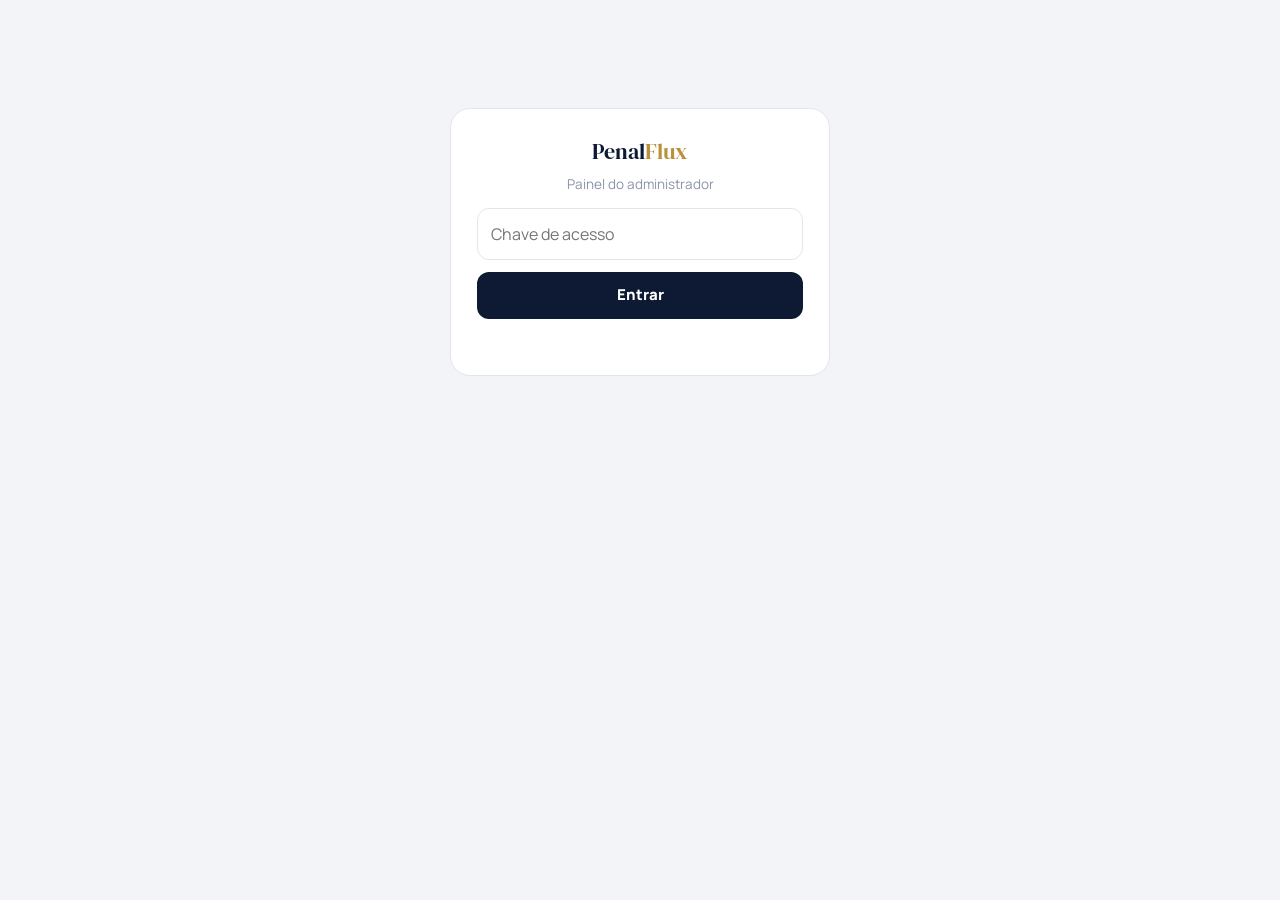
==== admin/index.html @ a177a685 "Painel do admin (/admin/): clientes, atividade no app, funil dos quizzes e webhooks Co-Authored-By: " ====
<!DOCTYPE html>
<html lang="pt-BR">
<head>
<meta charset="UTF-8">
<meta name="viewport" content="width=device-width, initial-scale=1">
<title>Painel · PenalFlux</title>
<meta name="robots" content="noindex, nofollow">
<link rel="preconnect" href="https://fonts.googleapis.com"><link rel="preconnect" href="https://fonts.gstatic.com" crossorigin>
<link href="https://fonts.googleapis.com/css2?family=DM+Serif+Display&family=Manrope:wght@400;500;700;800&display=swap" rel="stylesheet">
<style>
:root{--navy:#0E1A33;--gold:#B8913A;--gold2:#D6B467;--goldbg:#F7F0DE;--wine:#7B1E2B;--winebg:#F6E8EA;--bg:#F3F4F7;--ink:#0E1A33;--ink2:#4E5A73;--ink3:#8A93A8;--line:#E2E5EC;--green:#1E7F5C;--greenbg:#E4F2EC;--amber:#9A6A00;--amberbg:#FFF4D6;--serif:'DM Serif Display',Georgia,serif}
*{box-sizing:border-box;margin:0;padding:0}
body{font-family:Manrope,system-ui,sans-serif;color:var(--ink);background:var(--bg);font-size:15px;line-height:1.5;-webkit-font-smoothing:antialiased}
button,input,select{font:inherit;color:inherit}
button{cursor:pointer;border:0;background:none}
.top{background:var(--navy);color:#fff;padding:12px 20px;position:sticky;top:0;z-index:10}
.top .in{max-width:1200px;margin:0 auto;display:flex;align-items:center;gap:16px;flex-wrap:wrap}
.brand{font-family:var(--serif);font-size:22px}.brand span{color:var(--gold2)}
.tabs{display:flex;gap:4px;margin-left:12px}
.tabs button{padding:8px 14px;border-radius:10px;font-weight:700;color:#AEB8CF}
.tabs button.on{background:rgba(214,180,103,.16);color:var(--gold2)}
.out{margin-left:auto;color:#AEB8CF;font-size:13px;font-weight:700}
.wrap{max-width:1200px;margin:0 auto;padding:22px 20px 60px}
h1{font-family:var(--serif);font-weight:400;font-size:30px}
.sub{color:var(--ink3);font-size:13.5px;margin-top:2px}
.bar{display:flex;gap:10px;flex-wrap:wrap;align-items:center;margin-top:16px}
.chip{padding:7px 13px;border-radius:99px;border:1px solid var(--line);background:#fff;font-weight:700;font-size:13.5px}
.chip.on{background:var(--navy);border-color:var(--navy);color:#fff}
.inp{padding:9px 12px;border-radius:10px;border:1px solid var(--line);background:#fff;min-width:220px}
.kpis{display:grid;grid-template-columns:repeat(auto-fit,minmax(170px,1fr));gap:12px;margin-top:16px}
.kpi{background:#fff;border-radius:16px;padding:14px 16px;border:1px solid var(--line)}
.kpi b{display:block;font-family:var(--serif);font-weight:400;font-size:32px;line-height:1.1}
.kpi span{font-size:13px;color:var(--ink2);font-weight:700}
.kpi small{display:block;font-size:12px;color:var(--ink3);margin-top:2px}
.kpi.alert{border-color:#E9C7CC;background:var(--winebg)}.kpi.alert b{color:var(--wine)}
.card{background:#fff;border-radius:16px;border:1px solid var(--line);margin-top:16px;overflow:hidden}
.card h2{font-size:16px;font-weight:800;padding:14px 16px 0}
.card .h2s{font-size:13px;color:var(--ink3);padding:0 16px}
table{width:100%;border-collapse:collapse}
th{text-align:left;font-size:12px;text-transform:uppercase;letter-spacing:.05em;color:var(--ink3);font-weight:800;padding:10px 12px;border-bottom:1px solid var(--line);white-space:nowrap}
td{padding:10px 12px;border-bottom:1px solid var(--line);vertical-align:top;font-size:14px}
tr:last-child td{border-bottom:0}
tbody tr.click{cursor:pointer}tbody tr.click:hover{background:#FAFBFC}
.tw{overflow-x:auto}
.mut{color:var(--ink3);font-size:12.5px}
.tag{display:inline-block;font-size:11.5px;font-weight:800;padding:2px 8px;border-radius:99px;background:var(--bg);color:var(--ink2);margin:1px 2px 1px 0;white-space:nowrap}
.tag.g{background:var(--greenbg);color:var(--green)}.tag.r{background:var(--winebg);color:var(--wine)}.tag.y{background:var(--amberbg);color:var(--amber)}.tag.n{background:var(--goldbg);color:#8E6C24}
.empty{padding:28px 16px;text-align:center;color:var(--ink3)}
/* funil */
.fun{padding:12px 16px 16px;display:grid;gap:6px}
.frow{display:grid;grid-template-columns:200px 1fr 120px;gap:12px;align-items:center}
.frow .lb{font-weight:700;font-size:13.5px}
.frow .lb small{display:block;font-weight:500;color:var(--ink3);font-size:12px}
.track{height:26px;background:var(--bg);border-radius:8px;overflow:hidden;position:relative}
.track i{display:block;height:100%;background:linear-gradient(90deg,#1D3062,#3B5BA9);border-radius:8px;min-width:2px}
.track i.off{background:linear-gradient(90deg,#B8913A,#D6B467)}
.track em{position:absolute;left:10px;top:50%;transform:translateY(-50%);font-style:normal;font-weight:800;font-size:12.5px;color:#fff;text-shadow:0 1px 2px rgba(0,0,0,.4)}
.frow .nm{text-align:right;font-size:13px}
.frow .nm b{font-size:15px}
.drop{color:var(--wine);font-weight:800;font-size:12px}
.sep{font-size:12px;font-weight:800;text-transform:uppercase;letter-spacing:.06em;color:var(--gold);margin:10px 0 2px}
@media (max-width:700px){.frow{grid-template-columns:120px 1fr 74px}}
/* login */
.login{max-width:380px;margin:12vh auto;background:#fff;border-radius:20px;padding:26px;border:1px solid var(--line);text-align:center}
.login input{width:100%;margin-top:14px;padding:13px;border-radius:12px;border:1px solid var(--line);font-size:16px}
.btn{display:inline-flex;align-items:center;justify-content:center;padding:12px 20px;border-radius:12px;font-weight:800;background:var(--navy);color:#fff;width:100%;margin-top:12px}
.err{color:var(--wine);font-size:13.5px;margin-top:10px;min-height:20px}
/* gaveta */
.dr{position:fixed;inset:0;background:rgba(8,14,30,.5);display:none;z-index:30}
.dr.show{display:block}
.dr .pn{position:absolute;right:0;top:0;bottom:0;width:min(520px,100%);background:#fff;overflow:auto;padding:20px}
.tl{list-style:none;margin-top:10px}
.tl li{display:grid;grid-template-columns:120px 1fr;gap:10px;padding:8px 0;border-bottom:1px solid var(--line);font-size:13.5px}
.x{float:right;font-size:22px;line-height:1;color:var(--ink3)}
</style>
</head>
<body>
<div id="app"></div>
<script>
(function () {
  'use strict';
  var KEY = 'pf_admin_key', key = '';
  try { key = localStorage.getItem(KEY) || ''; } catch (e) {}
  var app = document.getElementById('app');
  var esc = function (s) { return String(s == null ? '' : s).replace(/[&<>"]/g, function (c) { return { '&': '&amp;', '<': '&lt;', '>': '&gt;', '"': '&quot;' }[c]; }); };
  var api = function (path) {
    return fetch('/api/admin/' + path, { headers: { 'x-pf-admin': key } }).then(function (r) { return r.json().then(function (j) { if (!r.ok) throw Object.assign(new Error(j.error || 'erro'), { status: r.status }); return j; }); });
  };
  var dt = function (s) { if (!s) return '—'; var d = new Date(s); return d.toLocaleDateString('pt-BR', { day: '2-digit', month: '2-digit' }) + ' ' + d.toLocaleTimeString('pt-BR', { hour: '2-digit', minute: '2-digit' }); };
  var ago = function (s) {
    if (!s) return '—'; var m = (Date.now() - new Date(s).getTime()) / 6e4;
    if (m < 2) return 'agora'; if (m < 60) return 'há ' + Math.round(m) + ' min'; var h = m / 60; if (h < 24) return 'há ' + Math.round(h) + ' h'; var d = h / 24; return 'há ' + Math.round(d) + (Math.round(d) === 1 ? ' dia' : ' dias');
  };
  var pct = function (a, b) { return b ? Math.round(a / b * 100) : 0; };
  var PROD = { basico: 'Básico', completo: 'Completo', todos: 'Leve Todos', especiais: 'Leis Especiais', verbos: 'Mapa dos Verbos', cpp: 'Processo Penal', banco: 'Banco de Questões', mini: 'Simulado Diário', audio: 'Áudios' };
  var KIND = { login: 'Entrou no app', app: 'Abriu o app', pdf: 'Baixou PDF', login_fail: 'Login falhou' };

  // ---------------- login ----------------
  function login(msg) {
    app.innerHTML = '<div class="login"><div class="brand" style="color:var(--navy)">Penal<span style="color:var(--gold)">Flux</span></div><p class="sub" style="margin-top:6px">Painel do administrador</p>' +
      '<input id="k" type="password" autocomplete="current-password" placeholder="Chave de acesso"><button class="btn" id="go">Entrar</button><div class="err" id="er">' + esc(msg || '') + '</div></div>';
    var go = function () {
      key = document.getElementById('k').value.trim(); if (!key) return;
      api('check').then(function () { try { localStorage.setItem(KEY, key); } catch (e) {} boot(); }).catch(function (e) { document.getElementById('er').textContent = e.message; });
    };
    document.getElementById('go').onclick = go;
    document.getElementById('k').onkeydown = function (e) { if (e.key === 'Enter') go(); };
  }

  // ---------------- casca ----------------
  var tab = 'clientes', C = null;
  function boot() {
    app.innerHTML = '<div class="top"><div class="in"><div class="brand">Penal<span>Flux</span> <span style="color:#AEB8CF;font-family:Manrope;font-size:13px;font-weight:700">painel</span></div>' +
      '<div class="tabs"><button data-t="clientes">Clientes</button><button data-t="funil">Funil do quiz</button><button data-t="vendas">Webhooks</button></div><button class="out" id="out">Sair</button></div></div><div class="wrap" id="main"></div>' +
      '<div class="dr" id="dr"><div class="pn" id="pn"></div></div>';
    document.querySelectorAll('[data-t]').forEach(function (b) { b.onclick = function () { tab = b.dataset.t; draw(); }; });
    document.getElementById('out').onclick = function () { try { localStorage.removeItem(KEY); } catch (e) {} key = ''; login(); };
    document.getElementById('dr').onclick = function (e) { if (e.target.id === 'dr') e.target.classList.remove('show'); };
    draw();
  }
  function draw() {
    document.querySelectorAll('[data-t]').forEach(function (b) { b.classList.toggle('on', b.dataset.t === tab); });
    var m = document.getElementById('main'); m.innerHTML = '<div class="empty">Carregando…</div>';
    var fail = function (e) { if (e.status === 401) return login('Chave inválida. Entre de novo.'); m.innerHTML = '<div class="empty">Erro: ' + esc(e.message) + '</div>'; };
    if (tab === 'clientes') api('customers').then(function (d) { C = d; clientes(m, d); }).catch(fail);
    else if (tab === 'funil') funil(m).catch(fail);
    else api('webhooks').then(function (d) { vendas(m, d); }).catch(fail);
  }

  // ---------------- clientes ----------------
  var filt = 'todos', q = '';
  function clientes(m, d) {
    var L = (d.customers || []).filter(function (c) { return c.paid; });
    var never = L.filter(function (c) { return !c.first_login; });
    var act7 = L.filter(function (c) { return c.last_seen && Date.now() - new Date(c.last_seen) < 7 * 864e5; });
    var fails = d.fails || [];
    m.innerHTML = '<h1>Clientes</h1><p class="sub">Quem comprou, se já entrou no app e o que está usando. Atualiza a cada abertura desta tela.</p>' +
      '<div class="kpis"><div class="kpi"><span>Compradores</span><b>' + L.length + '</b><small>com compra aprovada</small></div>' +
      '<div class="kpi"><span>Já entraram no app</span><b>' + (L.length - never.length) + '</b><small>' + pct(L.length - never.length, L.length) + '% dos compradores</small></div>' +
      '<div class="kpi ' + (never.length ? 'alert' : '') + '"><span>Pagaram e nunca entraram</span><b>' + never.length + '</b><small>mande o acesso para eles</small></div>' +
      '<div class="kpi"><span>Ativos nos últimos 7 dias</span><b>' + act7.length + '</b><small>abriram o app</small></div></div>' +
      '<div class="bar"><button class="chip" data-f="todos">Todos</button><button class="chip" data-f="nunca">Nunca entraram</button><button class="chip" data-f="ativos">Ativos 7 dias</button><button class="chip" data-f="inativos">Sumiram (14+ dias)</button>' +
      '<input class="inp" id="q" placeholder="Buscar nome ou e-mail" value="' + esc(q) + '"></div>' +
      '<div class="card"><div class="tw"><table><thead><tr><th>Cliente</th><th>Comprou</th><th>Produtos</th><th>Situação</th><th>Último acesso</th><th>Aberturas</th><th>PDFs</th><th>Aparelhos</th></tr></thead><tbody id="tb"></tbody></table></div></div>' +
      '<div class="card"><h2>Logins que falharam</h2><p class="h2s">Pessoas que tentaram entrar e não conseguiram (e-mail diferente do da compra ou nome que não confere).</p><div class="tw"><table><thead><tr><th>Quando</th><th>E-mail digitado</th><th>Nome digitado</th><th>Motivo</th><th>Aparelho</th></tr></thead><tbody>' +
      (fails.length ? fails.map(function (f) { var dd = f.detail || {}; return '<tr><td>' + dt(f.at) + '</td><td>' + esc(f.email) + '</td><td>' + esc(dd.nome || '') + '</td><td><span class="tag ' + (dd.motivo === 'nome não confere' ? 'y' : 'r') + '">' + esc(dd.motivo || '') + '</span></td><td class="mut">' + esc(dd.aparelho || '') + '</td></tr>'; }).join('') : '<tr><td colspan="5" class="empty">Nenhuma falha registrada.</td></tr>') +
      '</tbody></table></div></div>';
    var rows = function () {
      var s = q.toLowerCase();
      var R = L.filter(function (c) {
        if (filt === 'nunca' && c.first_login) return false;
        if (filt === 'ativos' && !(c.last_seen && Date.now() - new Date(c.last_seen) < 7 * 864e5)) return false;
        if (filt === 'inativos' && !(c.first_login && (!c.last_seen || Date.now() - new Date(c.last_seen) > 14 * 864e5))) return false;
        return !s || (c.email + ' ' + (c.name || '')).toLowerCase().indexOf(s) >= 0;
      });
      document.getElementById('tb').innerHTML = R.length ? R.map(function (c) {
        var sit = !c.first_login ? '<span class="tag r">Nunca entrou</span>' : (Date.now() - new Date(c.last_seen) < 7 * 864e5 ? '<span class="tag g">Ativo</span>' : '<span class="tag y">Parado</span>');
        if (c.fails && !c.first_login) sit += '<span class="tag y">' + c.fails + ' login falhou</span>';
        return '<tr class="click" data-e="' + esc(c.email) + '"><td><b>' + esc(c.name || '—') + '</b><div class="mut">' + esc(c.email) + '</div></td><td>' + dt(c.bought_at) + '</td><td>' +
          (c.products || []).filter(function (p) { return !(p === 'basico' && (c.products || []).indexOf('completo') >= 0); }).map(function (p) { return '<span class="tag n">' + esc(PROD[p] || p) + '</span>'; }).join('') +
          '</td><td>' + sit + '</td><td>' + ago(c.last_seen) + '</td><td>' + (c.logins + c.opens) + '</td><td>' + c.pdfs + '</td><td>' + c.devices + '</td></tr>';
      }).join('') : '<tr><td colspan="8" class="empty">Ninguém nesse filtro.</td></tr>';
      document.querySelectorAll('#tb tr[data-e]').forEach(function (tr) { tr.onclick = function () { detalhe(tr.dataset.e); }; });
      document.querySelectorAll('[data-f]').forEach(function (b) { b.classList.toggle('on', b.dataset.f === filt); });
    };
    document.querySelectorAll('[data-f]').forEach(function (b) { b.onclick = function () { filt = b.dataset.f; rows(); }; });
    document.getElementById('q').oninput = function (e) { q = e.target.value; rows(); };
    rows();
  }
  function detalhe(email) {
    var dr = document.getElementById('dr'), pn = document.getElementById('pn');
    pn.innerHTML = '<button class="x" id="xx">×</button><h1 style="font-size:24px">' + esc(email) + '</h1><div class="empty">Carregando…</div>'; dr.classList.add('show');
    document.getElementById('xx').onclick = function () { dr.classList.remove('show'); };
    api('activity?email=' + encodeURIComponent(email)).then(function (d) {
      pn.innerHTML = '<button class="x" id="xx">×</button><h1 style="font-size:24px">' + esc(email) + '</h1>' +
        '<p class="sub" style="margin-top:12px;font-weight:800;color:var(--ink)">Pedidos</p>' + (d.orders.map(function (o) { return '<div style="margin-top:6px"><span class="tag ' + (o.status === 'paid' ? 'g' : 'r') + '">' + esc(o.status) + '</span> ' + dt(o.created_at) + ' · ' + (o.products || []).map(function (p) { return esc(PROD[p] || p); }).join(', ') + (o.amount ? ' · R$ ' + Number(o.amount).toFixed(2).replace('.', ',') : '') + '</div>'; }).join('') || '<div class="mut">—</div>') +
        '<p class="sub" style="margin-top:14px;font-weight:800;color:var(--ink)">Aparelhos conectados (' + d.sessions.length + ' de 2)</p>' + (d.sessions.map(function (s) { return '<div class="mut" style="margin-top:4px">' + esc((s.ua || '').slice(0, 90)) + '<br>entrou ' + dt(s.created_at) + ' · visto ' + ago(s.last_seen) + '</div>'; }).join('') || '<div class="mut">Nenhum</div>') +
        '<p class="sub" style="margin-top:14px;font-weight:800;color:var(--ink)">Atividade</p><ul class="tl">' + (d.activity.map(function (a) { var dd = a.detail || {}; return '<li><span class="mut">' + dt(a.at) + '</span><span>' + esc(KIND[a.kind] || a.kind) + (dd.f ? ' · ' + esc(dd.f) : '') + (dd.motivo ? ' · ' + esc(dd.motivo) : '') + (dd.aparelho ? ' <span class="mut">(' + esc(dd.aparelho) + ')</span>' : '') + '</span></li>'; }).join('') || '<li><span class="mut">—</span><span>Nada registrado ainda</span></li>') + '</ul>';
      document.getElementById('xx').onclick = function () { dr.classList.remove('show'); };
    });
  }

  // ---------------- funil ----------------
  var QZ = 'desafio', PER = '7';
  var OFFER = [['bonus_view', 'Viu o bônus'], ['offer_view', 'Viu os planos'], ['click_completo', 'Clicou no Completo'], ['click_basico', 'Clicou no Básico (abriu o pop-up)'], ['popup_yes', 'Pop-up: aceitou o Completo R$ 18,90'], ['popup_no', 'Pop-up: ficou no Básico']];
  var STEPS = {
    desafio: [['sep', 'Entrada'], ['view', 'Abriu a página'], ['start', 'Começou o desafio'], ['sep', 'Casos'],
      ['c1', 'Caso 1 · furto'], ['c2', 'Caso 2 · roubo'], ['c3', 'Caso 3 · estelionato'], ['c4', 'Caso 4 · apropriação indébita'], ['c5', 'Caso 5 · extorsão'], ['lvl2', 'Tela do nível 2'],
      ['c6', 'Caso 6 · concussão'], ['c7', 'Caso 7 · corrupção passiva'], ['c8', 'Caso 8 · corrupção ativa'], ['c9', 'Caso 9 · peculato'], ['boss', 'Tela do chefão'], ['c10', 'Caso 10 · injúria'],
      ['result', 'Viu a patente'], ['sep', 'Oferta']].concat(OFFER),
    diagnostico: [['sep', 'Entrada'], ['view', 'Abriu a página'], ['start', 'Começou o diagnóstico'], ['sep', 'Perguntas'],
      ['car', '1 · Para que estuda'], ['prz', '2 · Data da prova'], ['com', '3 · Como estuda'], ['tra', '4 · O que atrapalha'], ['t1', '5 · Caso: concussão'], ['t2', '6 · Caso: roubo'], ['hrs', '7 · Tempo por dia'],
      ['t3', '8 · Caso: corrupção ativa'], ['dev', '9 · Onde estuda'], ['t4', '10 · Caso: peculato'], ['t5', '11 · Caso: injúria'], ['name', 'Nome (opcional)'], ['analyze', 'Tela de análise'], ['result', 'Viu o diagnóstico'], ['sep', 'Oferta']].concat(OFFER)
  };
  function range() {
    var to = new Date(Date.now() + 6e4), from;
    if (PER === 'hoje') { from = new Date(); from.setHours(0, 0, 0, 0); } else if (PER === 'tudo') from = new Date('2026-01-01'); else from = new Date(Date.now() - (+PER) * 864e5);
    return { from: from, to: to };
  }
  function funil(m) {
    var r = range();
    var pc = C ? Promise.resolve(C) : api('customers').then(function (d) { C = d; return d; });
    return Promise.all([api('funnel?quiz=' + QZ + '&from=' + encodeURIComponent(r.from.toISOString()) + '&to=' + encodeURIComponent(r.to.toISOString())), pc]).then(function (res) {
      var d = res[0], S = d.steps || {}, A = d.answers || {};
      var view = S.view || 0, start = S.start || 0, result = S.result || 0, buy = (S.click_completo || 0) + (S.popup_yes || 0) + (S.click_basico_direto || 0) + (S.popup_no || 0);
      var sales = (res[1].customers || []).filter(function (c) { return c.paid && new Date(c.bought_at) >= r.from; }).length;
      var maxv = Math.max(1, view), prev = null;
      var rows = STEPS[QZ].map(function (s) {
        if (s[0] === 'sep') { prev = prev; return '<div class="sep">' + s[1] + '</div>'; }
        var n = S[s[0]] || 0, off = OFFER.some(function (o) { return o[0] === s[0]; });
        var drop = prev != null && prev > 0 && !off ? Math.round((1 - n / prev) * 100) : null;
        var ans = A[s[0]] ? ' · ' + pct(A[s[0]].ok, A[s[0]].total) + '% acertaram' : '';
        if (!off) prev = n;
        return '<div class="frow"><div class="lb">' + esc(s[1]) + '<small>' + (view ? pct(n, view) + '% de quem abriu' : '') + ans + '</small></div><div class="track"><i class="' + (off ? 'off' : '') + '" style="width:' + (n / maxv * 100) + '%"></i><em>' + n + '</em></div><div class="nm">' + (drop != null && drop > 0 ? '<span class="drop">−' + drop + '% saíram</span>' : '<span class="mut">—</span>') + '</div></div>';
      }).join('');
      var ads = (d.ads || []).filter(function (a) { return a.views || a.starts; });
      m.innerHTML = '<h1>Funil do quiz</h1><p class="sub">Até onde as pessoas vão e onde param. Cada pessoa conta uma vez por etapa (por visita).</p>' +
        '<div class="bar"><button class="chip" data-q="desafio">Desafio (/ e /j/)</button><button class="chip" data-q="diagnostico">Diagnóstico (/j/quiz/)</button><span style="width:10px"></span>' +
        '<button class="chip" data-p="hoje">Hoje</button><button class="chip" data-p="7">7 dias</button><button class="chip" data-p="30">30 dias</button><button class="chip" data-p="tudo">Tudo</button><button class="chip" id="rf">↻ Atualizar</button></div>' +
        '<div class="kpis"><div class="kpi"><span>Abriram</span><b>' + view + '</b><small>visitas na página</small></div>' +
        '<div class="kpi"><span>Começaram</span><b>' + start + '</b><small>' + pct(start, view) + '% de quem abriu</small></div>' +
        '<div class="kpi"><span>Chegaram ao resultado</span><b>' + result + '</b><small>' + pct(result, start) + '% de quem começou</small></div>' +
        '<div class="kpi"><span>Clicaram para comprar</span><b>' + buy + '</b><small>' + pct(buy, result) + '% de quem viu o resultado</small></div>' +
        '<div class="kpi"><span>Vendas aprovadas</span><b>' + sales + '</b><small>no período, todas as páginas</small></div></div>' +
        '<div class="card"><h2>Etapa por etapa</h2><p class="h2s">A barra mostra quantas pessoas chegaram em cada etapa. Em vermelho, quantas saíram em relação à etapa anterior: é aí que vale mexer.</p><div class="fun">' + (view ? rows : '<div class="empty">Ainda não há visitas registradas neste período.</div>') + '</div></div>' +
        '<div class="card"><h2>Por anúncio</h2><p class="h2s">Pelo utm_content do link do anúncio.</p><div class="tw"><table><thead><tr><th>Anúncio</th><th>Abriram</th><th>Começaram</th><th>Resultado</th><th>Clicaram comprar</th><th>Abriu → clicou</th></tr></thead><tbody>' +
        (ads.length ? ads.map(function (a) { return '<tr><td>' + esc(a.ad) + '</td><td>' + a.views + '</td><td>' + a.starts + ' <span class="mut">(' + pct(a.starts, a.views) + '%)</span></td><td>' + a.results + '</td><td>' + a.clicks + '</td><td><b>' + pct(a.clicks, a.views) + '%</b></td></tr>'; }).join('') : '<tr><td colspan="6" class="empty">Sem dados no período.</td></tr>') +
        '</tbody></table></div></div>';
      document.querySelectorAll('[data-q]').forEach(function (b) { b.classList.toggle('on', b.dataset.q === QZ); b.onclick = function () { QZ = b.dataset.q; draw(); }; });
      document.querySelectorAll('[data-p]').forEach(function (b) { b.classList.toggle('on', b.dataset.p === PER); b.onclick = function () { PER = b.dataset.p; draw(); }; });
      document.getElementById('rf').onclick = function () { C = null; draw(); };
    });
  }

  // ---------------- webhooks ----------------
  function vendas(m, d) {
    m.innerHTML = '<h1>Webhooks do Digital Hub</h1><p class="sub">Os últimos 40 avisos de venda que chegaram e o que o sistema liberou.</p><div class="card"><div class="tw"><table><thead><tr><th>Quando</th><th>E-mail</th><th>Status</th><th>Resultado</th></tr></thead><tbody>' +
      ((d.events || []).map(function (e) { return '<tr><td>' + dt(e.created_at) + '</td><td>' + esc(e.email || '—') + '</td><td><span class="tag ' + (e.status === 'paid' ? 'g' : e.status === 'pending' ? 'y' : 'r') + '">' + esc(e.status) + '</span></td><td class="mut">' + esc(e.result) + '</td></tr>'; }).join('') || '<tr><td colspan="4" class="empty">Nada ainda.</td></tr>') +
      '</tbody></table></div></div>';
  }

  if (key) api('check').then(boot).catch(function () { login(); }); else login();
})();
</script>
</body>
</html>
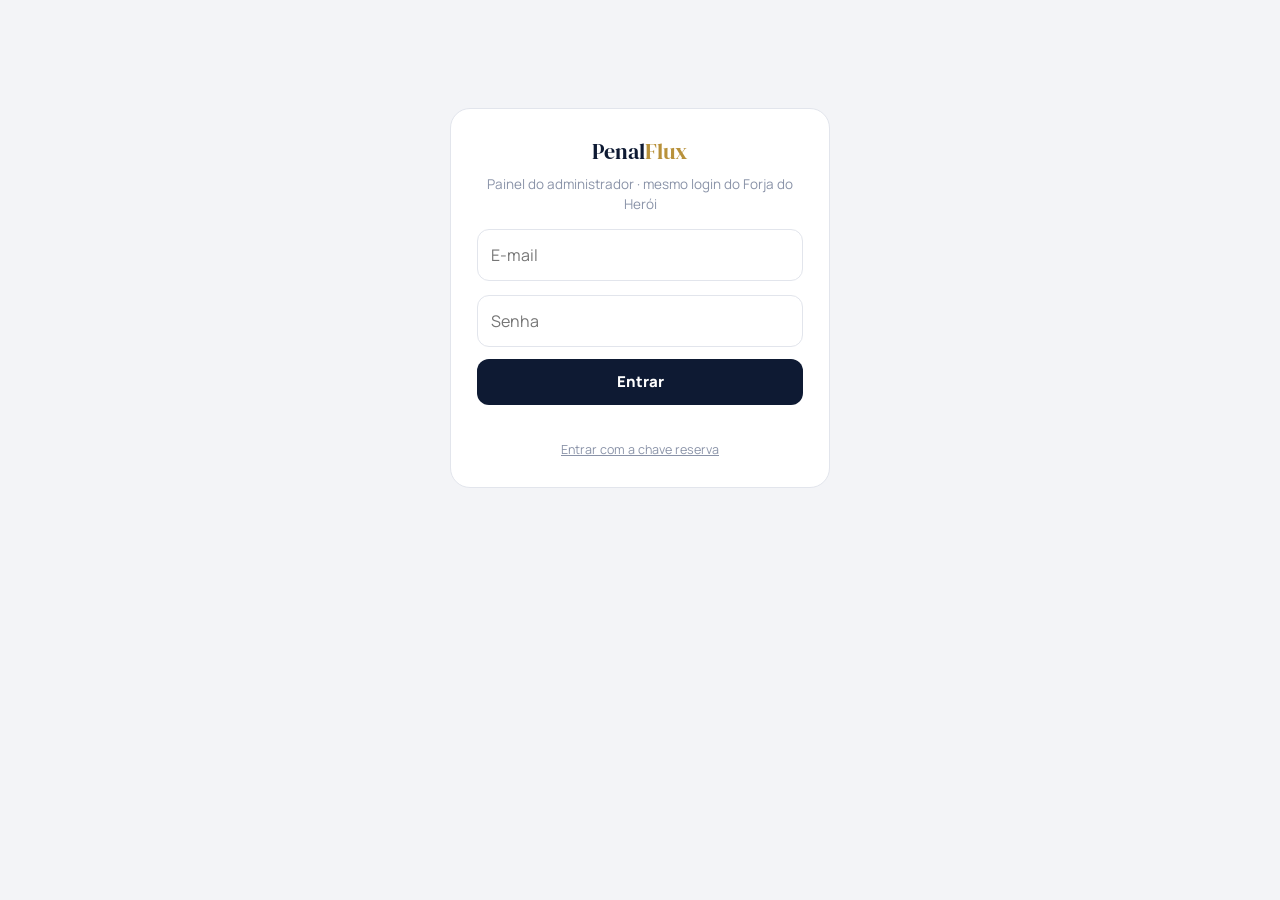
==== commit 1fc58d4a: "Painel do admin: entrar com o mesmo login do Forja do Herói (chave fica como reserva) Co-Authored-By" ====
--- a/admin/index.html
+++ b/admin/index.html
@@ -79,12 +79,25 @@
 <script>
 (function () {
   'use strict';
-  var KEY = 'pf_admin_key', key = '';
-  try { key = localStorage.getItem(KEY) || ''; } catch (e) {}
+  // login: o mesmo do painel do Forja do Herói (Supabase Auth). A senha vai direto do navegador para o Forja.
+  var FH_URL = 'https://lpdicrpetxqnoxceozfa.supabase.co', FH_KEY = 'sb_publishable_ceGy_dHSjG3cngC8mVAPLg_R4sxr5kA';
+  var KEY = 'pf_admin_key', SKEY = 'pf_admin_sess', key = '', sess = null;
+  try { key = localStorage.getItem(KEY) || ''; sess = JSON.parse(localStorage.getItem(SKEY) || 'null'); } catch (e) {}
+  var saveSess = function (j) { sess = { at: j.access_token, rt: j.refresh_token, exp: Date.now() + (j.expires_in || 3600) * 1000 - 60000, email: j.user && j.user.email }; try { localStorage.setItem(SKEY, JSON.stringify(sess)); } catch (e) {} };
+  var auth = function (grant, body) {
+    return fetch(FH_URL + '/auth/v1/token?grant_type=' + grant, { method: 'POST', headers: { apikey: FH_KEY, 'Content-Type': 'application/json' }, body: JSON.stringify(body) })
+      .then(function (r) { return r.json().then(function (j) { if (!r.ok) throw new Error(/invalid/i.test(j.error_description || j.msg || j.error_code || '') ? 'E-mail ou senha incorretos.' : (j.error_description || j.msg || 'Não foi possível entrar.')); saveSess(j); return j; }); });
+  };
+  var fresh = function () {
+    if (key && !sess) return Promise.resolve();
+    if (!sess) return Promise.reject(Object.assign(new Error('Entre com seu login.'), { status: 401 }));
+    if (sess.exp > Date.now()) return Promise.resolve();
+    return auth('refresh_token', { refresh_token: sess.rt }).catch(function () { sess = null; try { localStorage.removeItem(SKEY); } catch (e) {} throw Object.assign(new Error('Sua sessão expirou. Entre de novo.'), { status: 401 }); });
+  };
   var app = document.getElementById('app');
   var esc = function (s) { return String(s == null ? '' : s).replace(/[&<>"]/g, function (c) { return { '&': '&amp;', '<': '&lt;', '>': '&gt;', '"': '&quot;' }[c]; }); };
   var api = function (path) {
-    return fetch('/api/admin/' + path, { headers: { 'x-pf-admin': key } }).then(function (r) { return r.json().then(function (j) { if (!r.ok) throw Object.assign(new Error(j.error || 'erro'), { status: r.status }); return j; }); });
+    return fresh().then(function () { var h = {}; if (sess) h.Authorization = 'Bearer ' + sess.at; else h['x-pf-admin'] = key; return fetch('/api/admin/' + path, { headers: h }); }).then(function (r) { return r.json().then(function (j) { if (!r.ok) throw Object.assign(new Error(j.error || 'erro'), { status: r.status }); return j; }); });
   };
   var dt = function (s) { if (!s) return '—'; var d = new Date(s); return d.toLocaleDateString('pt-BR', { day: '2-digit', month: '2-digit' }) + ' ' + d.toLocaleTimeString('pt-BR', { hour: '2-digit', minute: '2-digit' }); };
   var ago = function (s) {
@@ -96,15 +109,24 @@
   var KIND = { login: 'Entrou no app', app: 'Abriu o app', pdf: 'Baixou PDF', login_fail: 'Login falhou' };
 
   // ---------------- login ----------------
-  function login(msg) {
-    app.innerHTML = '<div class="login"><div class="brand" style="color:var(--navy)">Penal<span style="color:var(--gold)">Flux</span></div><p class="sub" style="margin-top:6px">Painel do administrador</p>' +
-      '<input id="k" type="password" autocomplete="current-password" placeholder="Chave de acesso"><button class="btn" id="go">Entrar</button><div class="err" id="er">' + esc(msg || '') + '</div></div>';
+  function login(msg, withKey) {
+    app.innerHTML = '<div class="login"><div class="brand" style="color:var(--navy)">Penal<span style="color:var(--gold)">Flux</span></div><p class="sub" style="margin-top:6px">Painel do administrador · mesmo login do Forja do Herói</p>' +
+      (withKey ? '<input id="k" type="password" autocomplete="off" placeholder="Chave de acesso">'
+        : '<input id="em" type="email" autocomplete="username" placeholder="E-mail"><input id="pw" type="password" autocomplete="current-password" placeholder="Senha">') +
+      '<button class="btn" id="go">Entrar</button><div class="err" id="er">' + esc(msg || '') + '</div>' +
+      '<button class="mut" id="alt" style="margin-top:6px;text-decoration:underline">' + (withKey ? 'Entrar com e-mail e senha' : 'Entrar com a chave reserva') + '</button></div>';
+    var er = document.getElementById('er');
     var go = function () {
-      key = document.getElementById('k').value.trim(); if (!key) return;
-      api('check').then(function () { try { localStorage.setItem(KEY, key); } catch (e) {} boot(); }).catch(function (e) { document.getElementById('er').textContent = e.message; });
+      er.textContent = '';
+      var p;
+      if (withKey) { key = document.getElementById('k').value.trim(); if (!key) return; sess = null; try { localStorage.removeItem(SKEY); } catch (e) {} p = Promise.resolve(); }
+      else { var em = document.getElementById('em').value.trim(), pw = document.getElementById('pw').value; if (!em || !pw) return; key = ''; p = auth('password', { email: em, password: pw }); }
+      p.then(function () { return api('check'); }).then(function () { if (withKey) try { localStorage.setItem(KEY, key); } catch (e) {} boot(); })
+        .catch(function (e) { er.textContent = e.status === 401 ? 'Esse login não tem permissão de admin do PenalFlux.' : e.message; if (!withKey) { sess = null; try { localStorage.removeItem(SKEY); } catch (x) {} } });
     };
     document.getElementById('go').onclick = go;
-    document.getElementById('k').onkeydown = function (e) { if (e.key === 'Enter') go(); };
+    app.querySelectorAll('input').forEach(function (i) { i.onkeydown = function (e) { if (e.key === 'Enter') go(); }; });
+    document.getElementById('alt').onclick = function () { login('', !withKey); };
   }
 
   // ---------------- casca ----------------
@@ -114,14 +136,14 @@
       '<div class="tabs"><button data-t="clientes">Clientes</button><button data-t="funil">Funil do quiz</button><button data-t="vendas">Webhooks</button></div><button class="out" id="out">Sair</button></div></div><div class="wrap" id="main"></div>' +
       '<div class="dr" id="dr"><div class="pn" id="pn"></div></div>';
     document.querySelectorAll('[data-t]').forEach(function (b) { b.onclick = function () { tab = b.dataset.t; draw(); }; });
-    document.getElementById('out').onclick = function () { try { localStorage.removeItem(KEY); } catch (e) {} key = ''; login(); };
+    document.getElementById('out').onclick = function () { try { localStorage.removeItem(KEY); localStorage.removeItem(SKEY); } catch (e) {} key = ''; sess = null; login(); };
     document.getElementById('dr').onclick = function (e) { if (e.target.id === 'dr') e.target.classList.remove('show'); };
     draw();
   }
   function draw() {
     document.querySelectorAll('[data-t]').forEach(function (b) { b.classList.toggle('on', b.dataset.t === tab); });
     var m = document.getElementById('main'); m.innerHTML = '<div class="empty">Carregando…</div>';
-    var fail = function (e) { if (e.status === 401) return login('Chave inválida. Entre de novo.'); m.innerHTML = '<div class="empty">Erro: ' + esc(e.message) + '</div>'; };
+    var fail = function (e) { if (e.status === 401) return login(e.message); m.innerHTML = '<div class="empty">Erro: ' + esc(e.message) + '</div>'; };
     if (tab === 'clientes') api('customers').then(function (d) { C = d; clientes(m, d); }).catch(fail);
     else if (tab === 'funil') funil(m).catch(fail);
     else api('webhooks').then(function (d) { vendas(m, d); }).catch(fail);
@@ -239,7 +261,7 @@
       '</tbody></table></div></div>';
   }
 
-  if (key) api('check').then(boot).catch(function () { login(); }); else login();
+  if (key || sess) api('check').then(boot).catch(function () { login(); }); else login();
 })();
 </script>
 </body>
